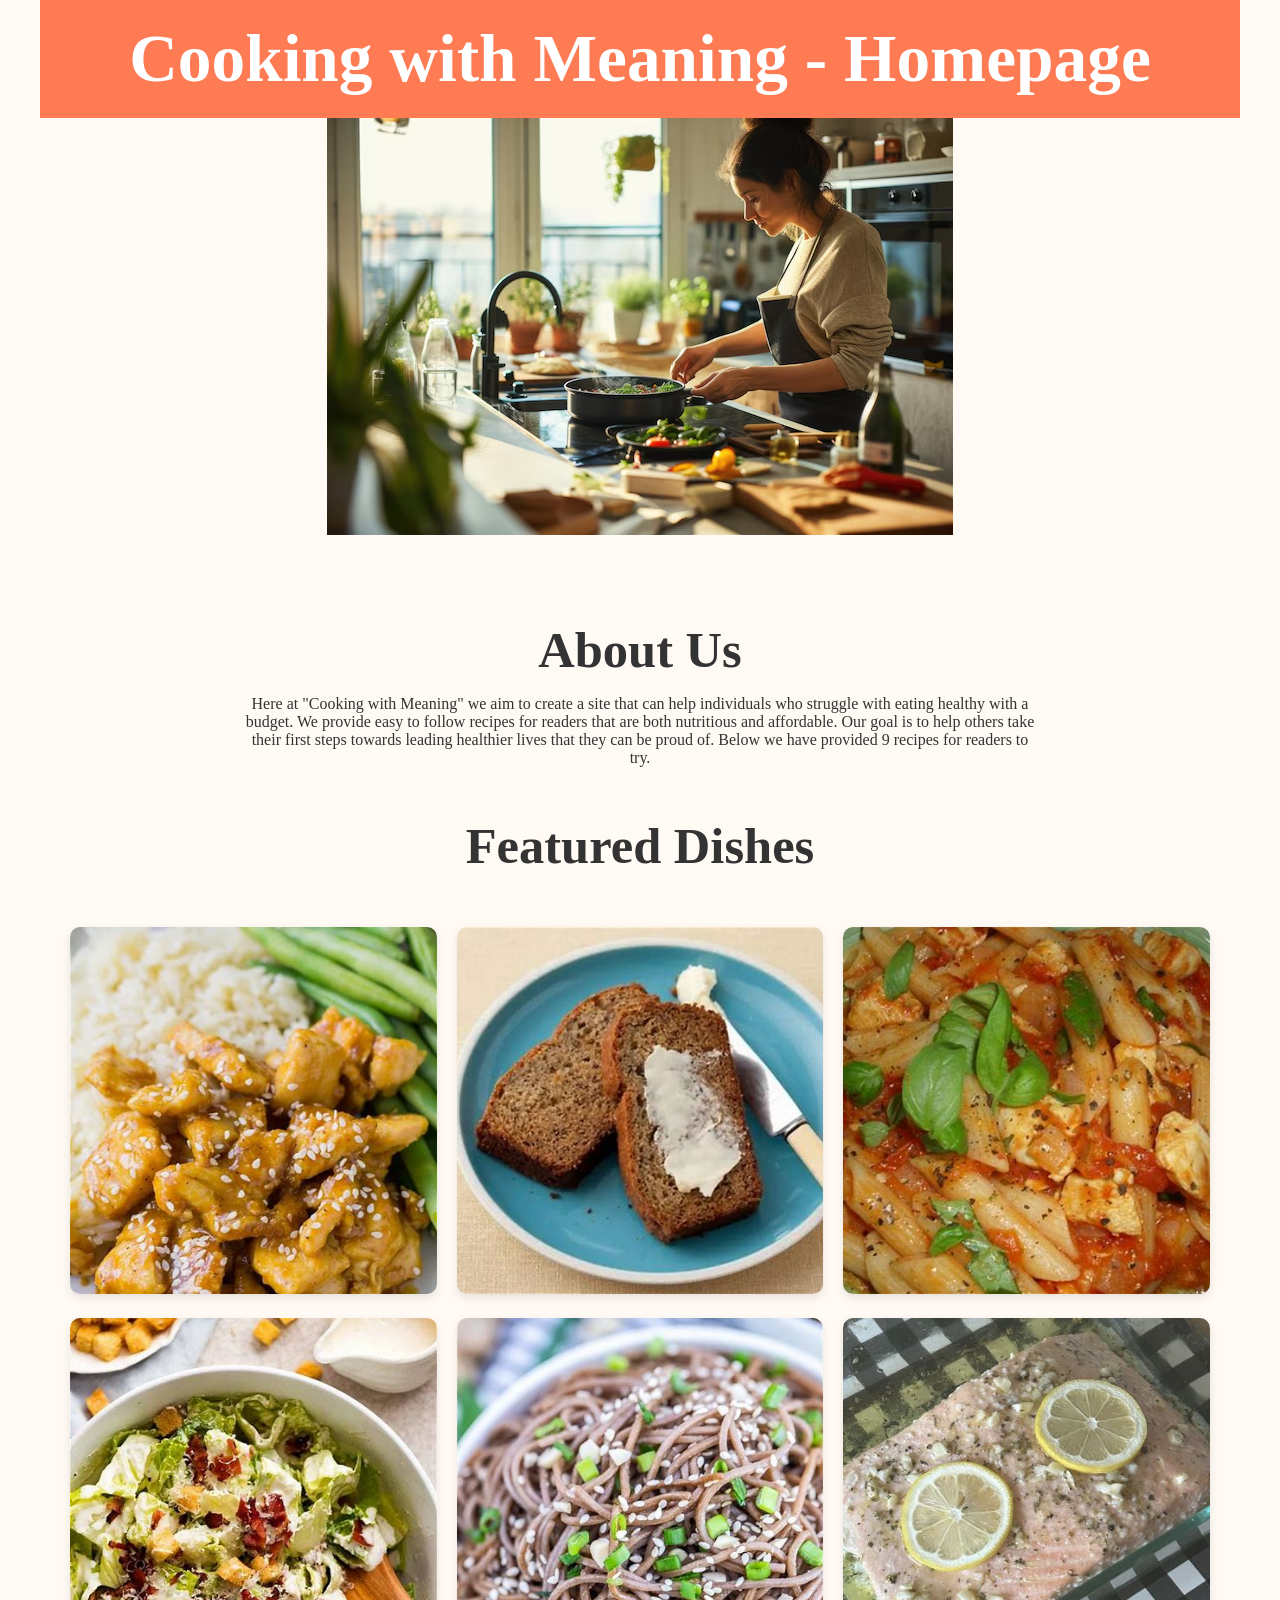
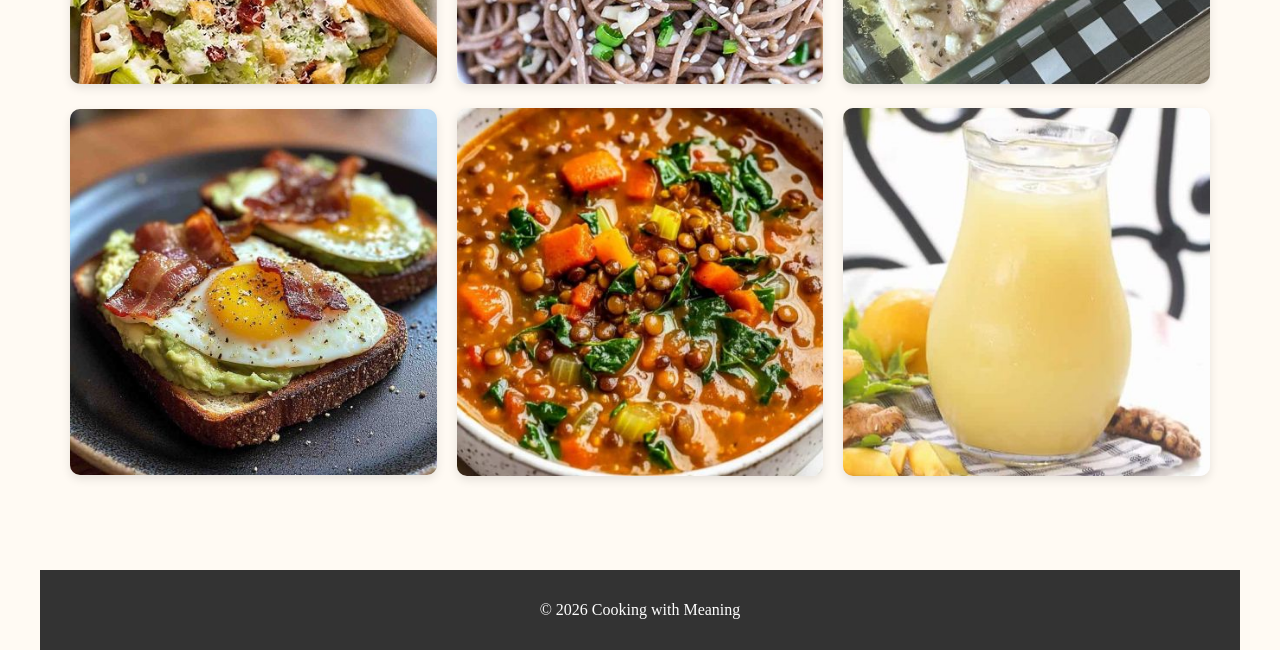
==== index.html @ 81e68033 "Add files via upload" ====
<!DOCTYPE html>
<html>

<div class="wrapper">

<head>
<title>Cooking with Meaning</title>
<link rel="stylesheet" href="cssProject.css">
</head>

<header class="site-header">
  <h1>Cooking with Meaning - Homepage</h1>
</header>

<section class="hero">
 <div class= "hero-inner">
  <img src="foodhero.jpg">
 </div>
</section>

<main class="content">
  <section class="about">
    <h2>About Us</h2>
    <p>Here at "Cooking with Meaning" we aim to create a site that can help individuals who struggle with eating healthy with a budget. We provide easy to follow recipes for readers that are both nutritious and affordable. Our goal is to help others take their first steps towards leading healthier lives that they can be proud of. Below we have provided 9 recipes for readers to try.</p>
  </section>

  <section class="gallery">
    <h2>Featured Dishes</h2>
    <table class="food-table">
      <tr>
        <td>
		<a href="Recipe 1.html">
        <img src="food1.jpg" alt="Orange Chicken">
      </a>
        <td>
		<a href="Recipe 2.html">
        <img src="food2.jpg" alt="Banana Bread">
      </a>
		<td>
		<a href="Recipe 3.html">
        <img src="food3.jpg" alt="Chicken Pasta">
      </tr>
	  <tr>
        <td>
		<a href="Recipe 4.html">
        <img src="food4.jpg" alt="Caesar Salad">
        <td>
		<a href="Recipe 5.html">
        <img src="food5.jpg" alt="Soba Noodles">
		<td>
		<a href="Recipe 6.html">
        <img src="food6.jpg" alt="Baked Salmon">
      </tr>
      <tr>
        <td>
		<a href="Recipe 7.html">
        <img src="food7.jpg" alt="Avocado Toast">
        <td>
		<a href="Recipe 8.html">
        <img src="food8.jpg" alt="Lentil Soup">
		<td>
		<a href="Recipe 9.html">
        <img src="food9.jpg" alt="Ginger Juice">
      </tr>
    </table>
  </section>
</main>

<footer class="footer">
  <p>© 2026 Cooking with Meaning</p>
</footer>

</div>
---- cssProject.css ----
.wrapper {
	text-align: center;
	max-width: 1200px;
	margin: 0 auto;
	padding: 0 20px;
}

body {
  font-family: 'Averia Serif Libre';
  font-weight: 400;
  text-align: center;
}

h1, h2, h3, h4, h5 {
  font-family: 'Averia Serif Libre';
  font-weight: 700;
}

html {font-size: 100%;}

h1 {font-size: 4.210rem;}
h2 {font-size: 3.158rem;} 
h3 {font-size: 2.369rem;} 
h4 {font-size: 1.777rem;} 
h5 {font-size: 1.333rem;} 
small {font-size: 0.750rem;} 

body {
  margin: 0;
  background: #fffaf3;
  color: #333;
}

.site-header {
  background: #ff7b54;
  padding: 20px;
  text-align: center;
  color: white;
}

.site-header h1 {
  margin: 0;
}
.hero-inner {
	max-width:1200px;
	margin: 0 auto;
}

.foodhero img {
  width: 100%;
  height: 60vh;
  object-fit: cover;
}

.content {
  padding: 40px 20px;
}

.about {
  max-width: 800px;
  margin: 0 auto 50px;
  text-align: center;
}

.about h2 {
  margin-bottom: 15px;
}

.food-table {
  width: 100%;
  border-collapse: collapse;
  margin: 0 auto;
}

.food-table td {
  padding: 10px;
}

.food-table img {
  width: 100%;
  border-radius: 10px;
  box-shadow: 0 4px 10px rgba(0,0,0,0.1);
}

.footer {
  background: #333;
  color: white;
  text-align: center;
  padding: 15px 0;
  margin-top: 40px;
}

.recipe-box {
  border: 2px solid #ccc;
  padding: 1em;
  margin: 1.5em 0;
  background-color: #f9f9f9;
  border-radius: 8px;
}

.left-box {
  text-align: left;
}
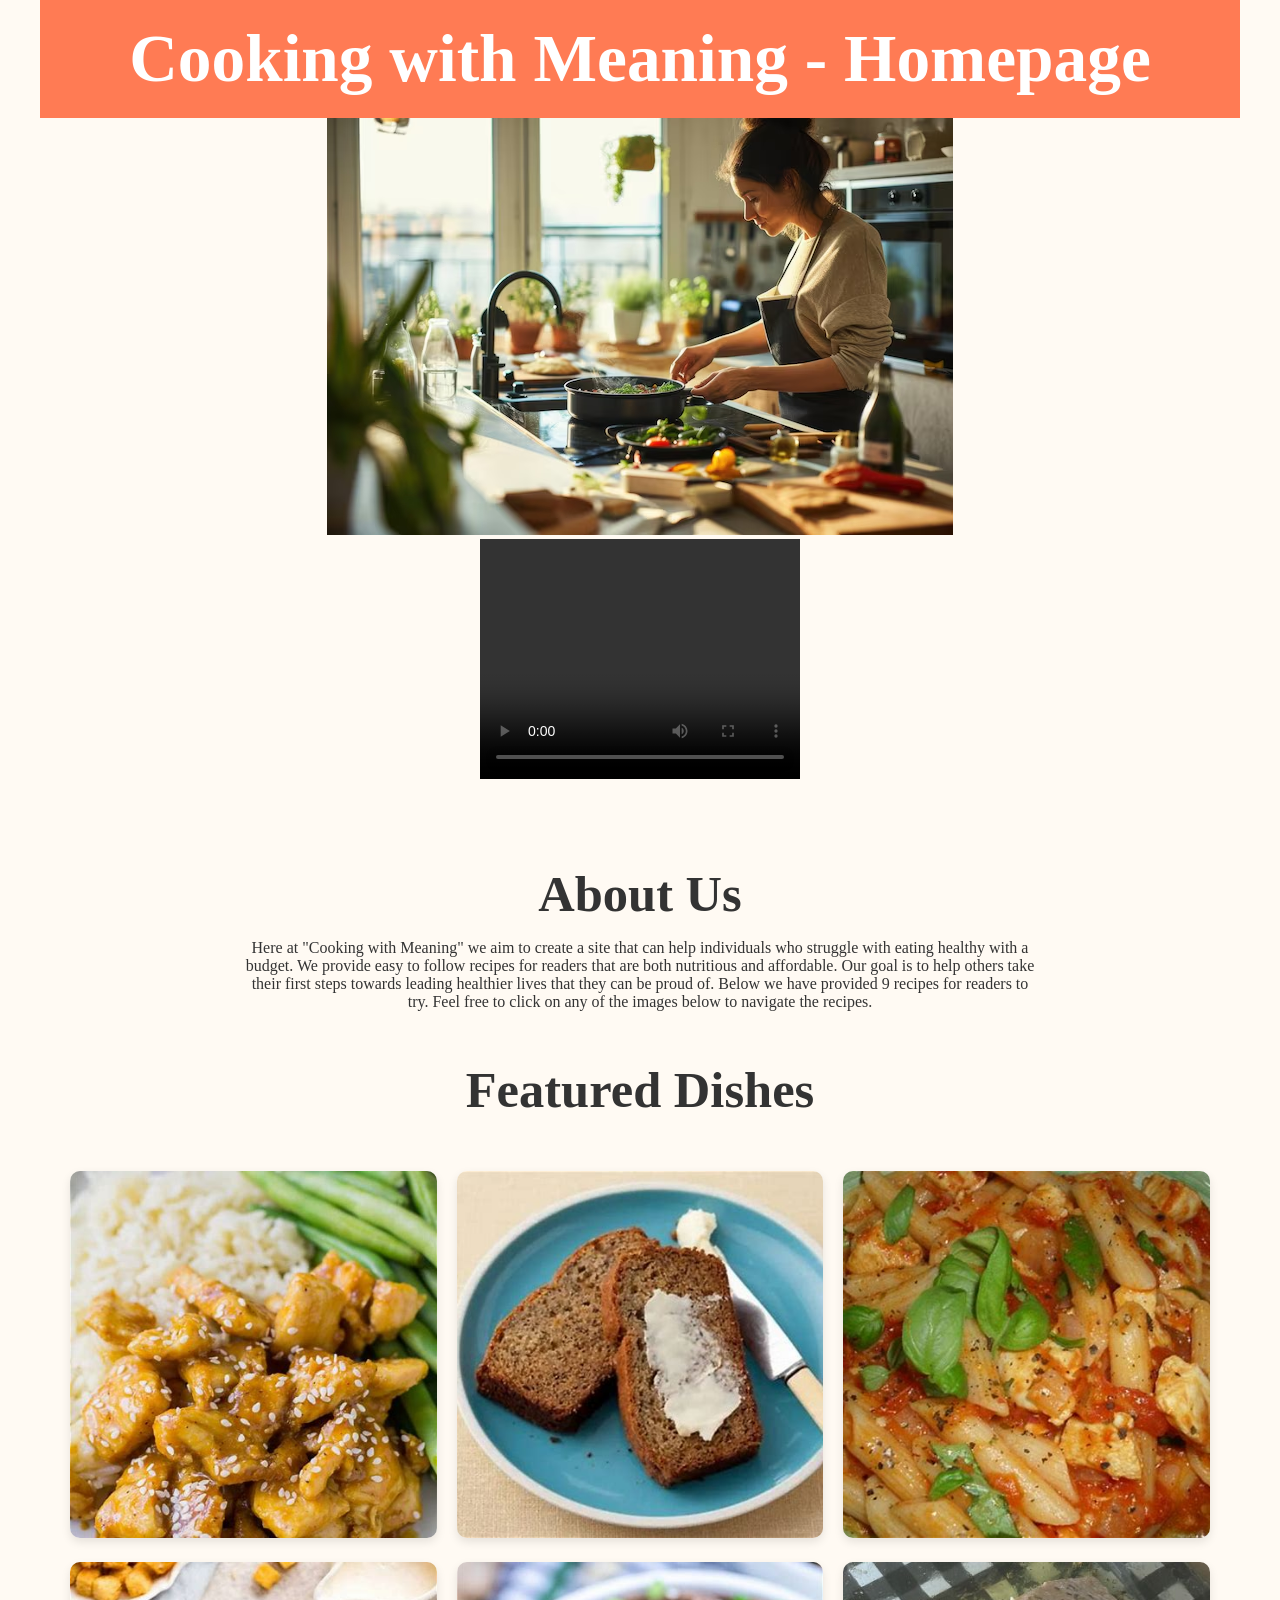
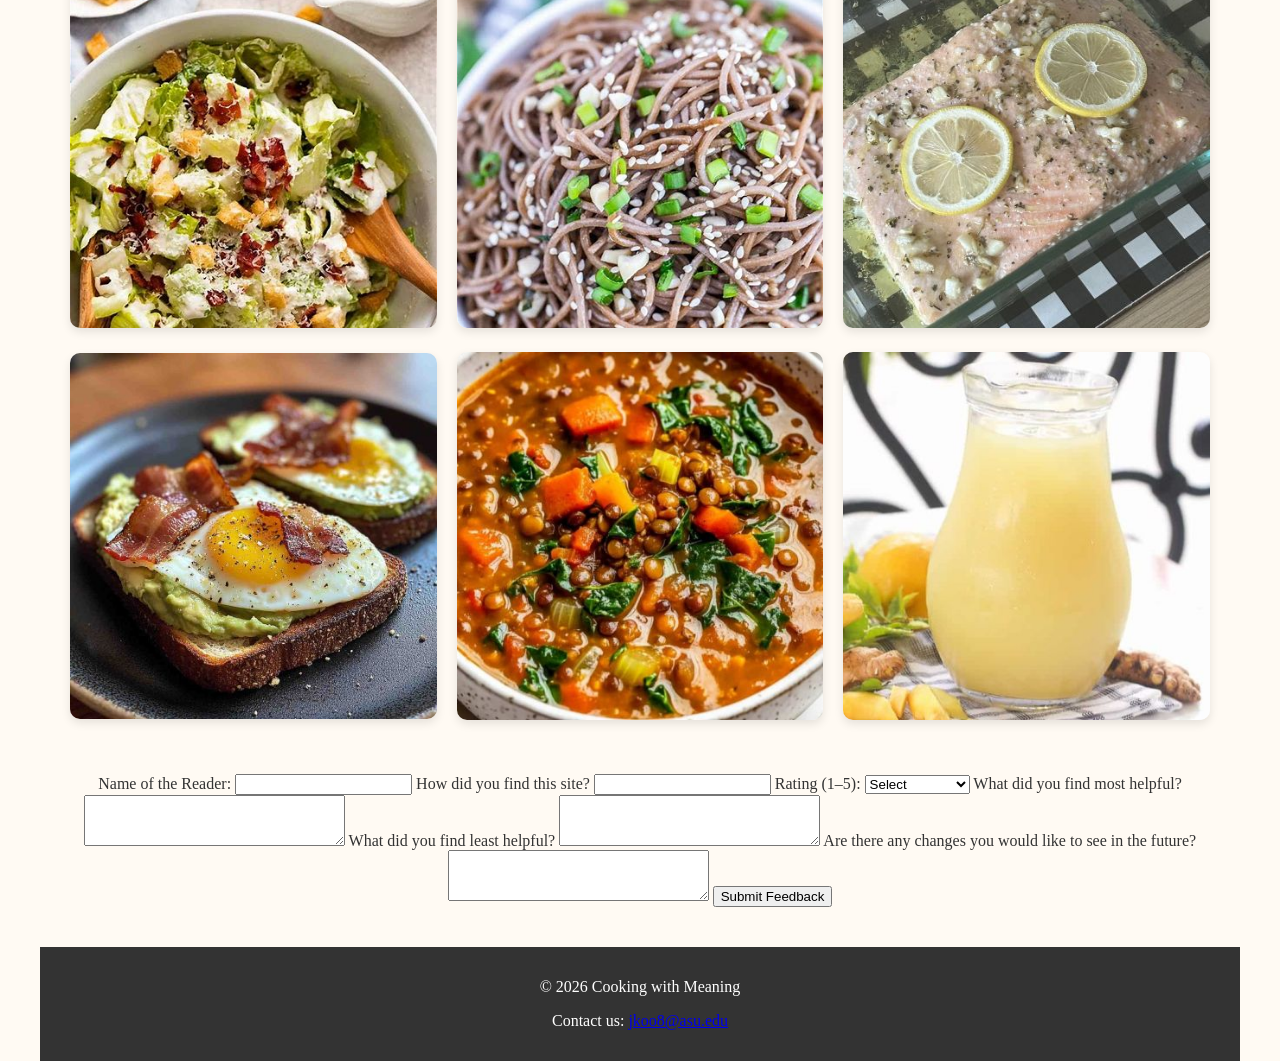
==== commit 7e52b961: "Add files via upload" ====
--- a/index.html
+++ b/index.html
@@ -18,10 +18,15 @@
  </div>
 </section>
 
+<video width="320" height="240" controls>
+  <source src="cooking1.mp4" type="video/mp4">
+</video>
+
+
 <main class="content">
   <section class="about">
     <h2>About Us</h2>
-    <p>Here at "Cooking with Meaning" we aim to create a site that can help individuals who struggle with eating healthy with a budget. We provide easy to follow recipes for readers that are both nutritious and affordable. Our goal is to help others take their first steps towards leading healthier lives that they can be proud of. Below we have provided 9 recipes for readers to try.</p>
+    <p>Here at "Cooking with Meaning" we aim to create a site that can help individuals who struggle with eating healthy with a budget. We provide easy to follow recipes for readers that are both nutritious and affordable. Our goal is to help others take their first steps towards leading healthier lives that they can be proud of. Below we have provided 9 recipes for readers to try. Feel free to click on any of the images below to navigate the recipes.</p>
   </section>
 
   <section class="gallery">
@@ -66,8 +71,42 @@
   </section>
 </main>
 
+<form id="feedbackForm" action="submit.php" method="post">
+
+  <label for="readerName">Name of the Reader:</label>
+  <input type="text" id="readerName" name="readerName" required>
+
+  <label for="findSite">How did you find this site?</label>
+  <input type="text" id="findSite" name="findSite" required>
+
+  <label for="rating">Rating (1–5):</label>
+  <select id="rating" name="rating" required>
+    <option value="">Select</option>
+    <option value="1">1 - Poor</option>
+    <option value="2">2 - Fair</option>
+    <option value="3">3 - Good</option>
+    <option value="4">4 - Very Good</option>
+    <option value="5">5 - Excellent</option>
+  </select>
+
+  <label for="mostHelpful">What did you find most helpful?</label>
+  <textarea id="mostHelpful" name="mostHelpful" rows="3" cols="30" required></textarea>
+
+  <label for="leastHelpful">What did you find least helpful?</label>
+  <textarea id="leastHelpful" name="leastHelpful" rows="3" cols="30" required></textarea>
+
+  <label for="futureChanges">Are there any changes you would like to see in the future?</label>
+  <textarea id="futureChanges" name="futureChanges" rows="3" cols="30"></textarea>
+
+  <input type="submit" value="Submit Feedback">
+
+</form>
+
 <footer class="footer">
   <p>© 2026 Cooking with Meaning</p>
+   <p>Contact us: 
+    <a href="jkoo8@asu.edu">jkoo8@asu.edu</a>
+  </p>
 </footer>
 
 </div>
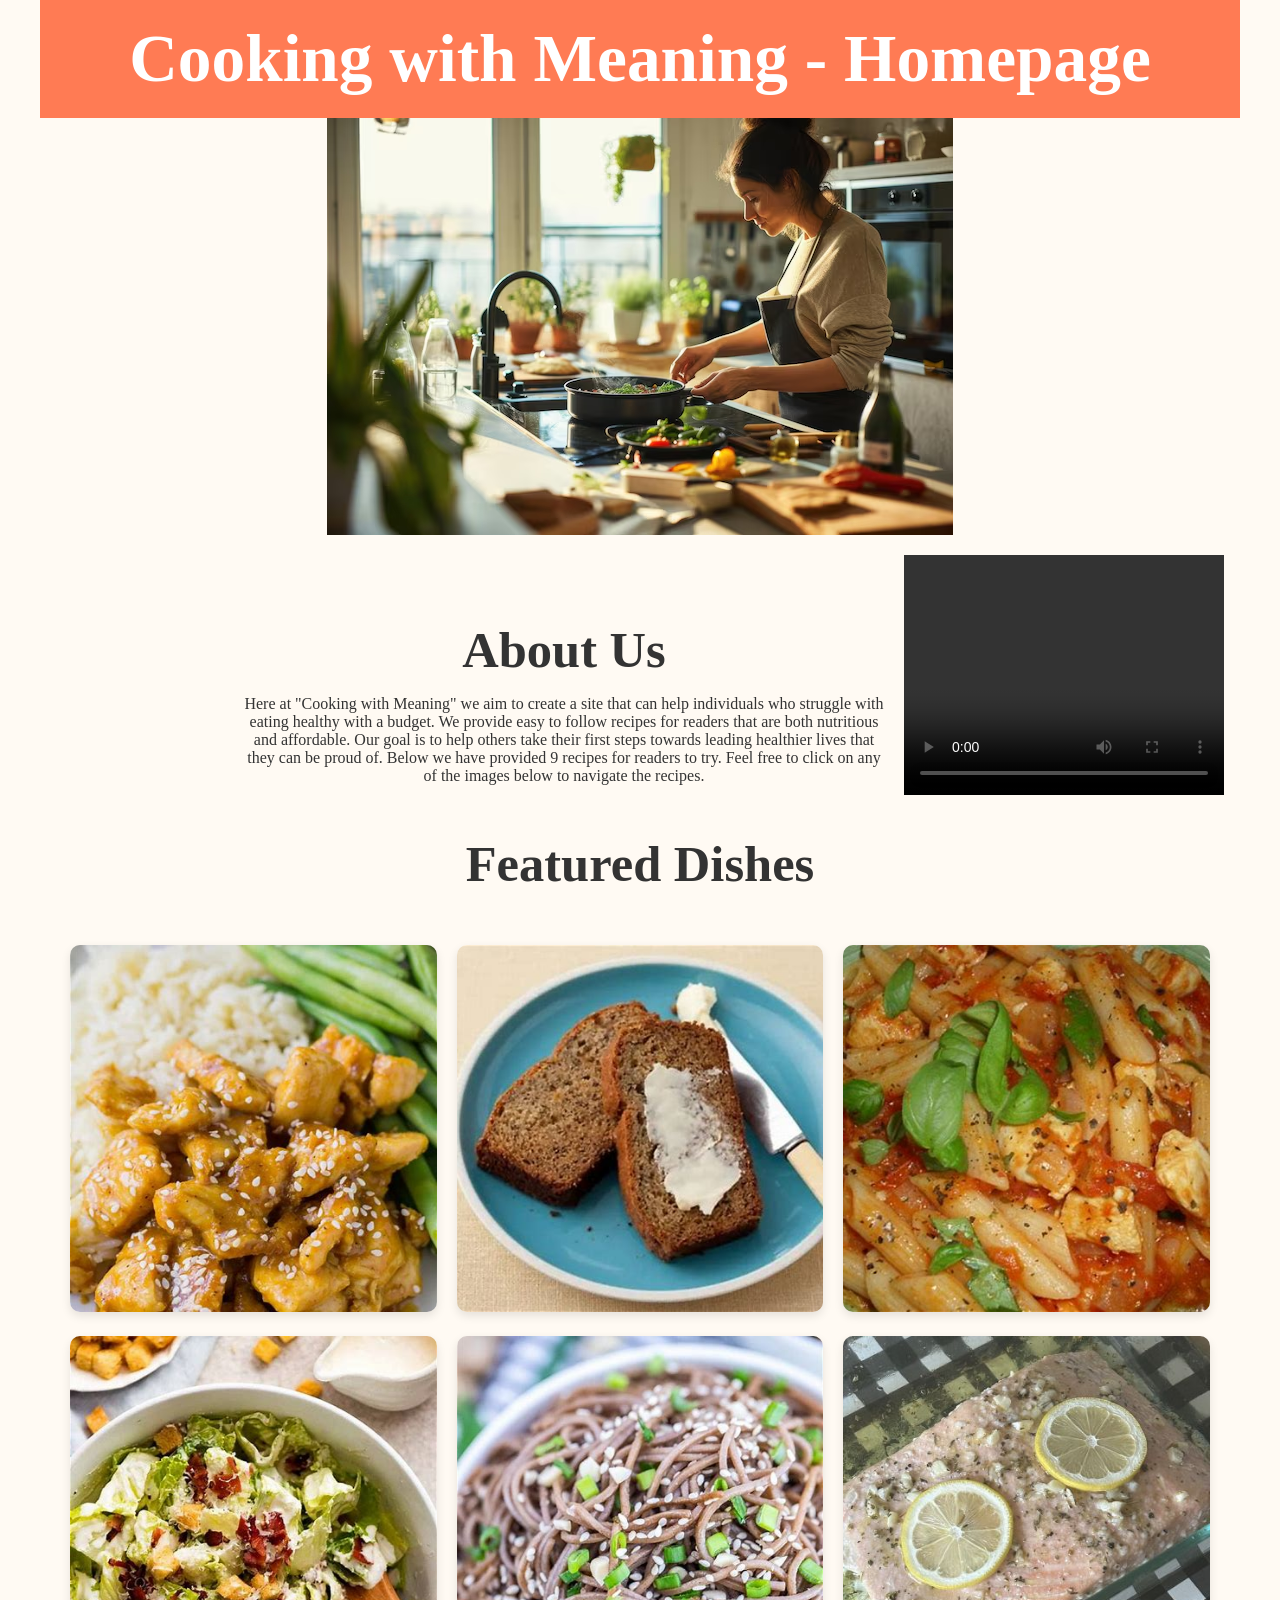
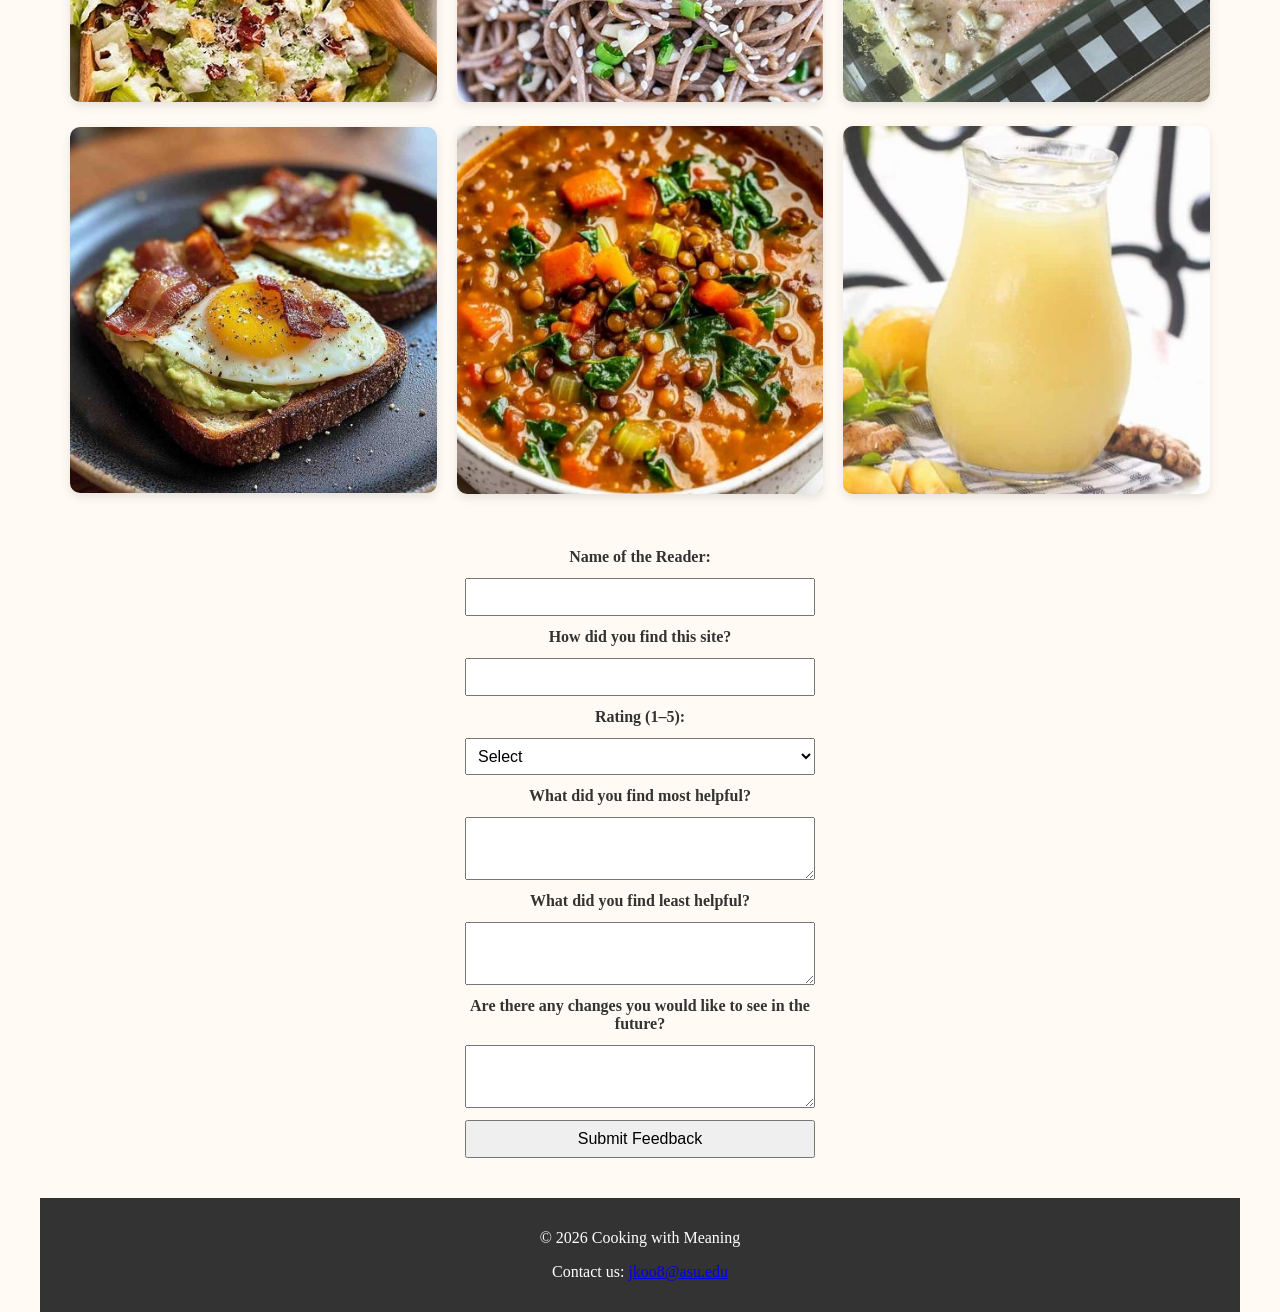
==== commit cec34bb4: "Add meta description to index.html Added meta description for SEO optimization." ====
--- a/index.html
+++ b/index.html
@@ -5,6 +5,7 @@
 
 <head>
 <title>Cooking with Meaning</title>
+<meta name="description" content="Cooking with Meaning is here to help those who struggle with healthy eating and budgeting when purchasing ingredients for home cooking.">
 <link rel="stylesheet" href="cssProject.css">
 </head>
 
@@ -109,4 +110,4 @@
   </p>
 </footer>
 
-</div>+</div>
--- a/cssProject.css
+++ b/cssProject.css
@@ -101,3 +101,26 @@
 .left-box {
   text-align: left;
 }
+
+video {
+  float: right;
+  margin: 1em;
+}
+
+#feedbackForm {
+  width: 350px;
+  margin: 0 auto;   /* This centers the form */
+  display: flex;
+  flex-direction: column;
+  gap: 12px;
+}
+
+label {
+  font-weight: bold;
+}
+
+input, select, textarea {
+  padding: 8px;
+  font-size: 1em;
+}
+
